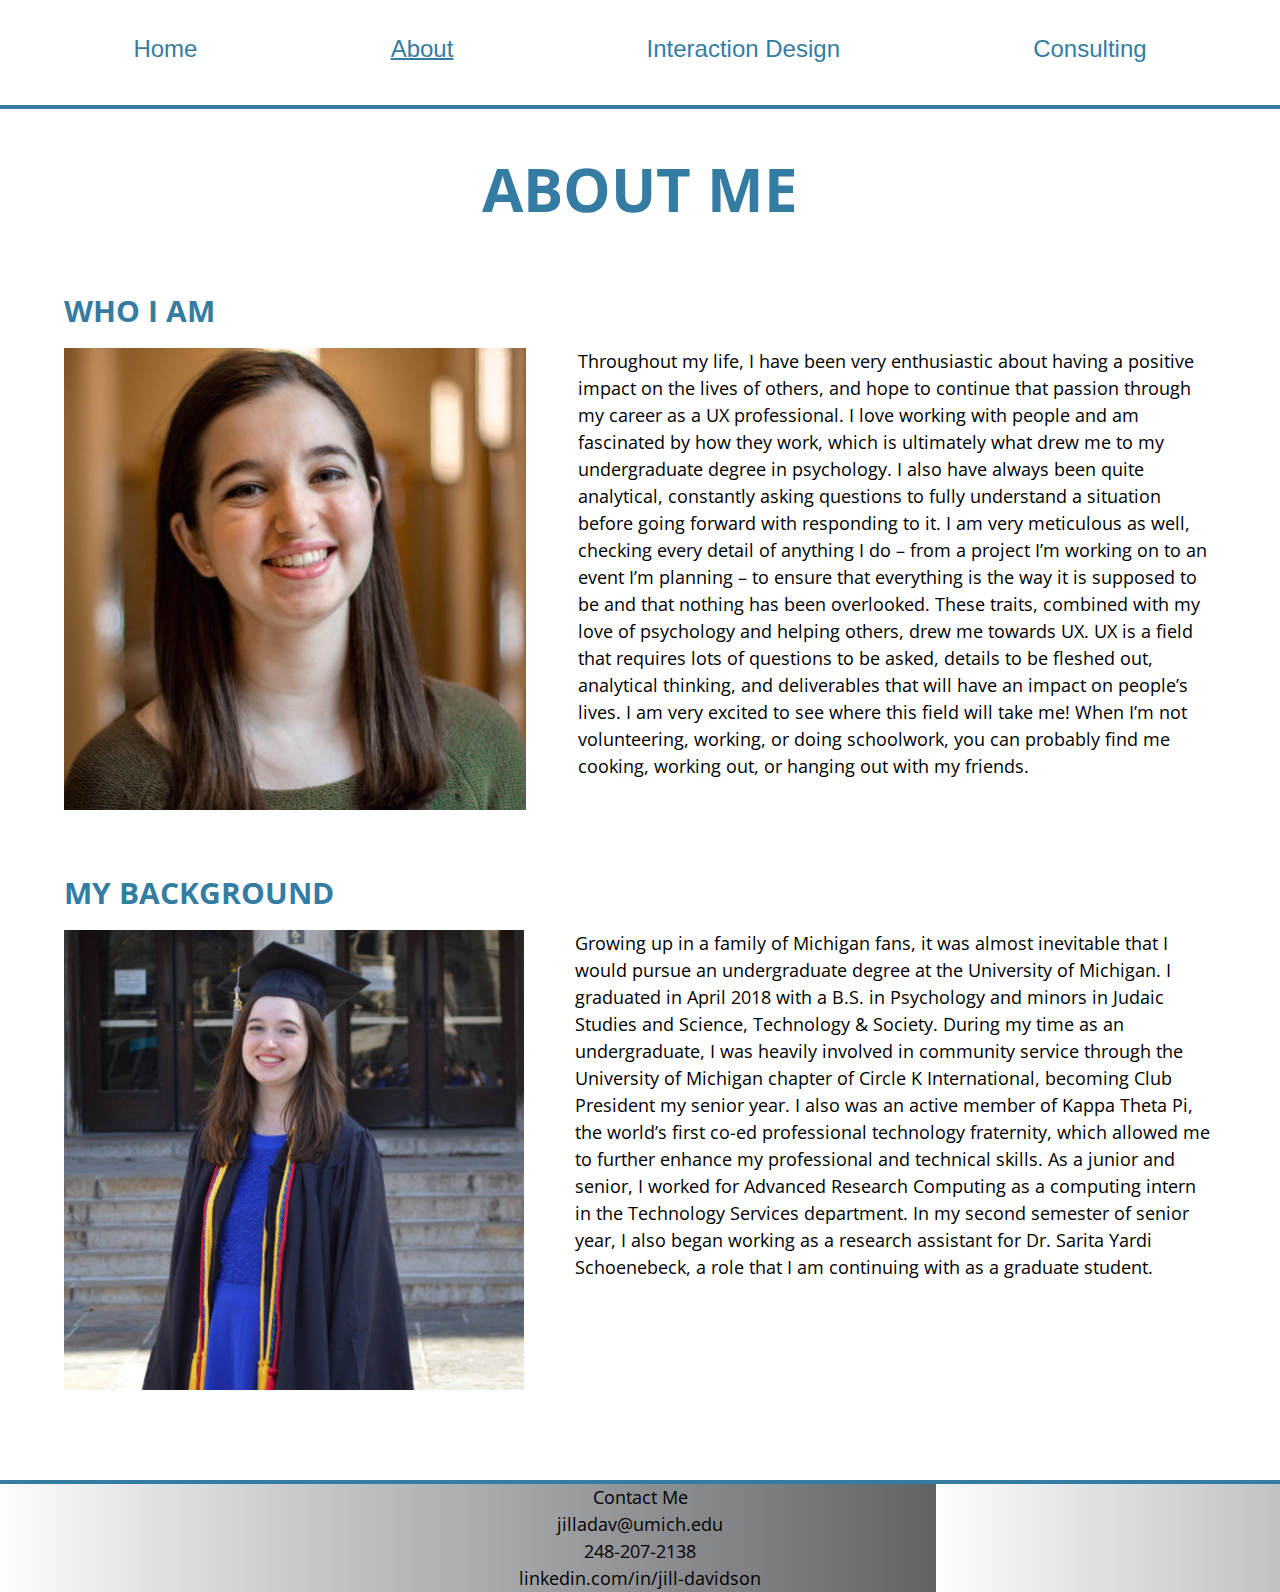
==== about.html @ 019ba8e6 "Add files via upload" ====
<!DOCTYPE html>
<html lang="en">
<head>
	<meta charset="UTF-8">
	<link rel="shortcut icon" href="images/logo.png"/>
	<link rel="stylesheet" type="text/css" href="css/default.css">
	<link rel="stylesheet" type="text/css" href="css/style.css">
	<link rel="stylesheet" href="https://use.fontawesome.com/releases/v5.7.2/css/all.css" integrity="sha384-fnmOCqbTlWIlj8LyTjo7mOUStjsKC4pOpQbqyi7RrhN7udi9RwhKkMHpvLbHG9Sr" crossorigin="anonymous">
	<link href='https://fonts.googleapis.com/css?family=Open Sans' rel='stylesheet'>
	<meta name = ‘viewport’ content=‘width=device-width, initial-scale=1’>
	<title>About</title>
</head>
<body>
	<a href="#main" class = "skip">Skip to main content</a>
	<header>
    <nav>
        <ul>
            <li><a href = "index.html">Home</a></li>
            <li><a href = "about.html" class = "current">About</a></li>
            <li><a href = "interaction.html">Interaction Design</a></li>
            <li><a href = "consulting.html">Consulting</a></li>

        </ul>
    </nav>

    <h1>About Me</h1>
</header>
<main id = "main">

<div class = "content">

<div class = "about">
	
		<h2>Who I Am</h2>
		<div class = "item">
			<img src="images/headshot.jpg" alt = "profile picture"/>
			<p>Throughout my life, I have been very enthusiastic about having a positive impact on the lives of others, and hope to continue that passion through my career as a UX professional. I love working with people and am fascinated by how they work, which is ultimately what drew me to my undergraduate degree in psychology. I also have always been quite analytical, constantly asking questions to fully understand a situation before going forward with responding to it. I am very meticulous as well, checking every detail of anything I do – from a project I’m working on to an event I’m planning – to ensure that everything is the way it is supposed to be and that nothing has been overlooked. These traits, combined with my love of psychology and helping others, drew me towards UX. UX is a field that requires lots of questions to be asked, details to be fleshed out, analytical thinking, and deliverables that will have an impact on people’s lives. I am very excited to see where this field will take me!

			When I’m not volunteering, working, or doing schoolwork, you can probably find me cooking, working out, or hanging out with my friends.</p>
		</div>

		
			<h2>My Background</h2>
			<div class = "item">
			<img src = "images/graduation.jpg" alt = "graduation from Michigan"/>
			<p>Growing up in a family of Michigan fans, it was almost inevitable that I would pursue an undergraduate degree at the University of Michigan. I graduated in April 2018 with a B.S. in Psychology and minors in Judaic Studies and Science, Technology & Society. During my time as an undergraduate, I was heavily involved in community service through the University of Michigan chapter of Circle K International, becoming Club President my senior year. I also was an active member of Kappa Theta Pi, the world’s first co-ed professional technology fraternity, which allowed me to further enhance my professional and technical skills. As a junior and senior, I worked for Advanced Research Computing as a computing intern in the Technology Services department. In my second semester of senior year, I also began working as a research assistant for Dr. Sarita Yardi Schoenebeck, a role that I am continuing with as a graduate student.</p>
		</div>

</div>
</div>
</main>

	<footer>
		<p> Contact Me</p>
		<p> <i class="fas fa-envelope-square" aria-hidden = "true"></i> jilladav@umich.edu</p>
		<p> <i class="fas fa-phone-square" aria-hidden = "true"></i> 248-207-2138</p>
		<p><a href = https://www.linkedin.com/in/jill-davidson/ aria-label="Visit my linkedin profile"><i class="fab fa-linkedin"></i></a> linkedin.com/in/jill-davidson</p>
	</footer>
</body>
</html>
---- css/default.css ----
/* 
html5doctor.com Reset Stylesheet
v1.6.1
Last Updated: 2010-09-17
Author: Richard Clark - http://richclarkdesign.com 
Twitter: @rich_clark
*/

html, body, div, span, object, iframe,
h1, h2, h3, h4, h5, h6, p, blockquote, pre,
abbr, address, cite, code,
del, dfn, em, img, ins, kbd, q, samp,
small, strong, sub, sup, var,
b, i,
dl, dt, dd, ol, ul, li,
fieldset, form, label, legend,
table, caption, tbody, tfoot, thead, tr, th, td,
article, aside, canvas, details, figcaption, figure, 
footer, header, hgroup, menu, nav, section, summary,
time, mark, audio, video {
    margin:0;
    padding:0;
    border:0;
    outline:0;
    font-size:100%;
    vertical-align:baseline;
    background:transparent;
}

body {
    line-height:1;
}

article,aside,details,figcaption,figure,
footer,header,hgroup,menu,nav,section { 
	display:block;
}

nav ul {
    list-style:none;
}

blockquote, q {
    quotes:none;
}

blockquote:before, blockquote:after,
q:before, q:after {
    content:'';
    content:none;
}

a {
    margin:0;
    padding:0;
    font-size:100%;
    vertical-align:baseline;
    background:transparent;
}

/* change colours to suit your needs */
ins {
    background-color:#ff9;
    color:#000;
    text-decoration:none;
}

/* change colours to suit your needs */
mark {
    background-color:#ff9;
    color:#000; 
    font-style:italic;
    font-weight:bold;
}

del {
    text-decoration: line-through;
}

abbr[title], dfn[title] {
    border-bottom:1px dotted;
    cursor:help;
}

table {
    border-collapse:collapse;
    border-spacing:0;
}

/* change border colour to suit your needs */
hr {
    display:block;
    height:1px;
    border:0;   
    border-top:1px solid #cccccc;
    margin:1em 0;
    padding:0;
}

input, select {
    vertical-align:middle;
}
---- css/style.css ----
nav {
	display: flex;
	justify-content: center;
	padding-top: 5vh;
	/*padding-bottom: 5vh;*/
	margin-bottom: 2.5vh;
	font-size: 20px;
	/*background-color: #929292;*/
	top: -3vh;
	position: relative;
	/*border-bottom: 0.5vh solid #357CA3;*/
}

a.skip{
	padding:1px;
	text-decoration: none;
	position: relative;
    top: -80px;
}

a.skip:focus{
	position: relative;
	background-color: white;
	top: 7.5px;
	border: 1px solid black;
}

footer {
	margin-top: 5vh;
	background-color: #929292;
	color:#357CA3;
	border-top: 0.5vh solid #357CA3;
	background-image: url("../images/background.jpg");
	color:black;
}

nav a {
	text-decoration: none;
	color:#357CA3;
	font-family:sans-serif;
	/*margin: 5vw;*/
	background: #DDE0E0;
	margin: 2vh;
	padding: 0.5vh;
	font-size: 24px;
	border: 3px solid #357CA3;
	width: 95vw;
	text-align: center;
	display: block;
}

.home a {
	text-decoration: underline;
	color: #357CA3;
	font-weight: bold;
}


nav li {
	text-decoration: none;
	display: inline;
}

.consulting ul {
	line-height: 1.5em;
	margin-bottom: 2vh;
}

/*.consultingtitle {
	background-image: url("../images/affinity.jpg");
}

.consultingtitle h1{
	color: black;
}*/

/*.about {
	background-image: url("../images/michigan.jpeg");
}

.about p {
	background-color: white;
}

.about h2{
	background-color: white;
}*/

a {
	text-decoration: none;
}

body {
	font-family: 'Open Sans';
	font-size: 18px;
}


h1 {
	display: flex;
	justify-content: center;
	text-align: center;
	font-size: 60px;
	text-transform: uppercase;
	margin-bottom: 5vh;
	color:#357CA3;
}

h2 {
	font-size: 30px;
	text-transform: uppercase;
	margin-bottom: 2.5vh;
	margin-top: 5vh;
	color:#357CA3;
	text-align: center;
}

p {
	text-align: center;
	line-height: 1.5em;
}

.current{
	text-decoration: underline;
}


.personas {
	display: grid;
	grid-template-columns: 1fr 1fr;
	grid-row: 1fr 1fr;
	justify-content: start;
}

.storymap {
	display: grid;
	grid-template-columns: 1fr 1fr 1fr;
	justify-content: center;
}
.item p {
	height: 100%;
	width: 100%;
}

.item img {
	width: 40vw;
	margin-bottom: 2.5vh;
}

.interaction .item img {
	width: 75vw;
}

.item .personas img {
	width: 100%;
	display:flex;
    align-items:center;
    justify-content:center;
}

.item .storymap img {
	width: 100%;
	display:flex;
    align-items:center;
    justify-content:center;
}

.home .item a {
	font-size: 24px;
}

.consulting img {
	width: 75vw;
}


.content {
	display: flex;
	flex-direction: column;
	align-items: center;
	margin-right: 5vw;
	margin-left: 5vw;
}

.item {
	display: flex;
	flex-direction: column;
	align-items: center;

}

.home img {
	width: 40vw;
}

.fa-linkedin {
	/*color: #357CA3;*/
	color: black;
}

@media screen and (min-width:778px) {
	nav a {
		display: inline-block;
		width: 45vw;
		text-align: center;
		margin: 2vh;
		padding: 0.5vh;
		font-size: 24px;
		border: 3px solid #357CA3;
	}

	.home img {
		width: 40%;
	}

	/*.home h2 {
		font-size: 4.5vw;
		margin-top: 10vh;
	}*/
}

@media screen and (min-width:1200px) {

	h1 {
		margin-bottom: 2.5vw;
	}

	.item {
		display: grid;
		grid-template-columns: auto auto;
		align-items: start;
		margin-bottom: 2.5vh;
	}

	.interaction .item img {
		width: 90%;
		margin-left: 3vw;
	}

	.item img {
		width: 90%;
	}

	.home img {
		width: 30vh;
		margin-right: 2.5vh;
	}

	.home .item p {
		display: grid;
		align-items: center;
	}

	.content {
		display: grid;
		align-items: flex-start;
	}

	.content p, h2 {
		text-align: left;
	}

	.interaction .item p {
		display: grid;
		align-items: center;
	}

	nav a {
		display:inline;
		border: none;
		margin: 7vw;
		background: none;
	}

	nav {
		display: flex;
		justify-content: center;
		padding-top: 5vh;
		padding-bottom: 5vh;
		margin-bottom: 2.5vh;
		font-size: 20px;
		/*background-color: #929292;*/
		top: -3vh;
		position: relative;
		border-bottom: 0.5vh solid #357CA3;
	}
	
}
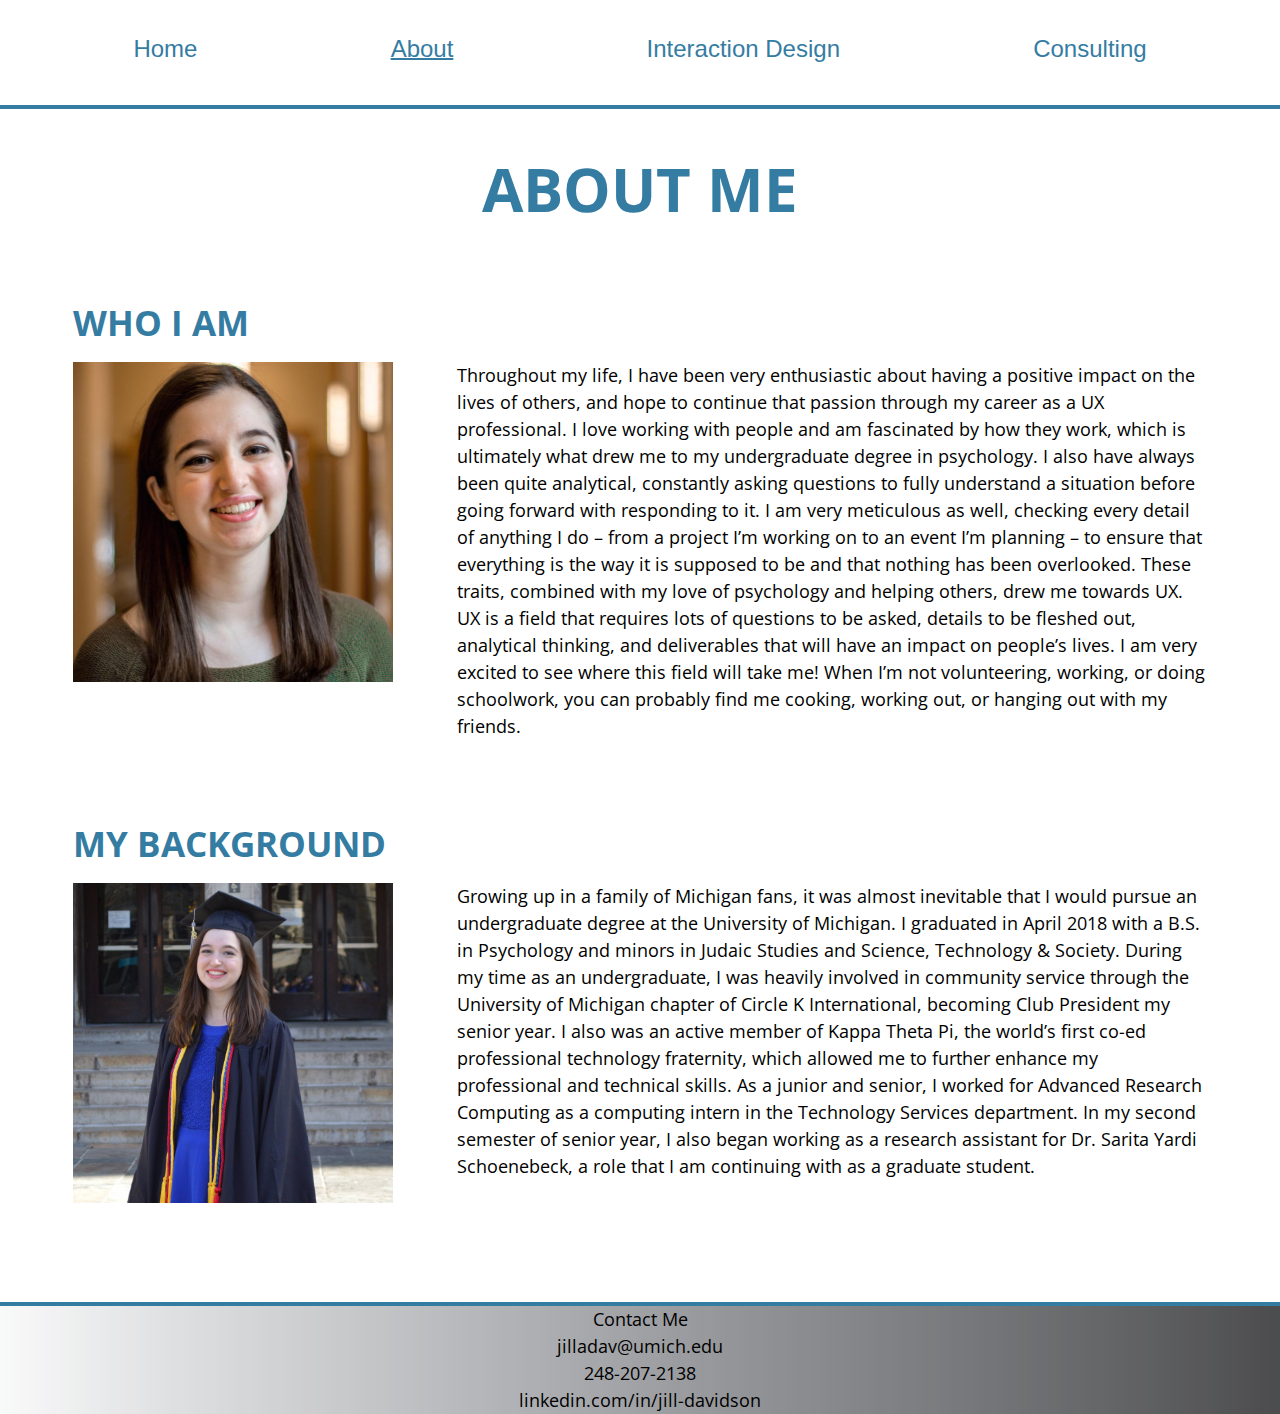
==== commit 342d3c82: "Add files via upload" ====
--- a/about.html
+++ b/about.html
@@ -31,6 +31,7 @@
 
 <div class = "about">
 	
+	<div class = "pair">
 		<h2>Who I Am</h2>
 		<div class = "item">
 			<img src="images/headshot.jpg" alt = "profile picture"/>
@@ -38,13 +39,16 @@
 
 			When I’m not volunteering, working, or doing schoolwork, you can probably find me cooking, working out, or hanging out with my friends.</p>
 		</div>
+	</div>
 
 		
+		<div class = "pair">
 			<h2>My Background</h2>
 			<div class = "item">
 			<img src = "images/graduation.jpg" alt = "graduation from Michigan"/>
 			<p>Growing up in a family of Michigan fans, it was almost inevitable that I would pursue an undergraduate degree at the University of Michigan. I graduated in April 2018 with a B.S. in Psychology and minors in Judaic Studies and Science, Technology & Society. During my time as an undergraduate, I was heavily involved in community service through the University of Michigan chapter of Circle K International, becoming Club President my senior year. I also was an active member of Kappa Theta Pi, the world’s first co-ed professional technology fraternity, which allowed me to further enhance my professional and technical skills. As a junior and senior, I worked for Advanced Research Computing as a computing intern in the Technology Services department. In my second semester of senior year, I also began working as a research assistant for Dr. Sarita Yardi Schoenebeck, a role that I am continuing with as a graduate student.</p>
 		</div>
+	</div>
 
 </div>
 </div>
--- a/css/style.css
+++ b/css/style.css
@@ -1,4 +1,3 @@
-
 nav {
 	display: flex;
 	justify-content: center;
@@ -17,6 +16,7 @@
 	text-decoration: none;
 	position: relative;
     top: -80px;
+    transition: top ease-in 0.5s;
 }
 
 a.skip:focus{
@@ -70,7 +70,6 @@
 /*.consultingtitle {
 	background-image: url("../images/affinity.jpg");
 }
-
 .consultingtitle h1{
 	color: black;
 }*/
@@ -78,11 +77,9 @@
 /*.about {
 	background-image: url("../images/michigan.jpeg");
 }
-
 .about p {
 	background-color: white;
 }
-
 .about h2{
 	background-color: white;
 }*/
@@ -123,6 +120,8 @@
 
 .current{
 	text-decoration: underline;
+	background-color: #357CA3;
+	color: white;
 }
 
 
@@ -194,12 +193,14 @@
 	width: 40vw;
 }
 
+
+
 .fa-linkedin {
 	/*color: #357CA3;*/
 	color: black;
 }
 
-@media screen and (min-width:778px) {
+@media screen and (min-width:700px) {
 	nav a {
 		display: inline-block;
 		width: 45vw;
@@ -210,10 +211,99 @@
 		border: 3px solid #357CA3;
 	}
 
+	.current {
+		background-color: #357CA3;
+		color: white;
+	}
+
 	.home img {
 		width: 40%;
 	}
 
+	.interaction .item img {
+		width: 70%;
+	}
+
+	.item .personas img {
+		width: 100%;
+		display: flex;
+	    align-items:center;
+	    justify-content:center;
+	}
+
+	.item .storymap img {
+		width: 100%;
+		display:flex;
+	    align-items:center;
+	    justify-content:center;
+	}
+
+	.item {
+		margin-right: 1vw;
+		margin-left: 1vw;
+	}
+
+	.content p, h2 {
+		margin-right: 2vw;
+		margin-left: 2vw;
+	}
+
+	.pair {
+		display: grid;
+		grid-template-columns: 1fr 2fr;
+		margin-bottom: 5vh;
+		padding: 1vh;
+		border: solid #357CA3 2px;
+	}
+
+	.pair h2 {
+		display: grid;
+		align-items: center;
+		margin-right: 10vw;
+		font-size: 35px;
+	}
+
+	.interaction .pair img {
+		width: 100%;
+	}
+
+	.consulting .pair img{
+		width: 80%;
+	}
+
+	/*.consulting .pair ul {
+		list-style: none;
+	}*/
+
+	/*.interaction .pair .personas img {
+		width: 25vw;
+	}*/
+
+	/*.interaction p {
+		margin-right: 1vw;
+		margin-left: 1vw;
+	}
+	.about p {
+		margin-right: 1vw;
+		margin-left: 1vw;
+	}
+	.consulting li {
+		margin-left: 2vw;
+		margin-right: 2vw;
+	}*/
+
+	/*.item {
+		display: grid;
+		flex-direction: row;
+		align-items: flex-start;
+	}*/
+
+	/*.pair {
+		display: grid;
+		grid-template-columns: auto auto;
+		text-align: right;
+		margin-top: 2.5vh;
+	}
 	/*.home h2 {
 		font-size: 4.5vw;
 		margin-top: 10vh;
@@ -231,7 +321,10 @@
 		grid-template-columns: auto auto;
 		align-items: start;
 		margin-bottom: 2.5vh;
-	}
+		margin-left: 0;
+		margin-right: 0;
+	}
+
 
 	.interaction .item img {
 		width: 90%;
@@ -254,16 +347,30 @@
 
 	.content {
 		display: grid;
-		align-items: flex-start;
+		align-items: start;
 	}
 
 	.content p, h2 {
 		text-align: left;
-	}
-
-	.interaction .item p {
-		display: grid;
-		align-items: center;
+		margin-left: 0;
+		margin-right: 0;
+	}
+
+	.content .item p {
+		text-align: left;
+	}
+
+	.about .item img {
+		/*width: 75%;*/
+		width: 25vw;
+		margin-right: 5vw;
+	}
+
+	.pair {
+		display: flex;
+		flex-direction: column;
+		border: none;
+		margin-bottom: 0;
 	}
 
 	nav a {
@@ -285,9 +392,33 @@
 		position: relative;
 		border-bottom: 0.5vh solid #357CA3;
 	}
+
+	.consulting .pair .item img {
+		width: 40vw;
+		margin-left: 2vw;
+
+	}
+
+	.current{
+		text-decoration: underline;
+		background-color: white;
+		color: #357CA3;
+	}
+}
+
+/*@media screen and (prefers-reduced-motion: reduce) { 
+	a.skip{
+	padding:1px;
+	text-decoration: none;
+	position: relative;
+    top: -80px;
+	}
+
+a.skip:focus{
+	position: relative;
+	background-color: white;
+	top: 7.5px;
+	border: 1px solid black;
+	}
 	
-}
-
-
-
-
+}*/